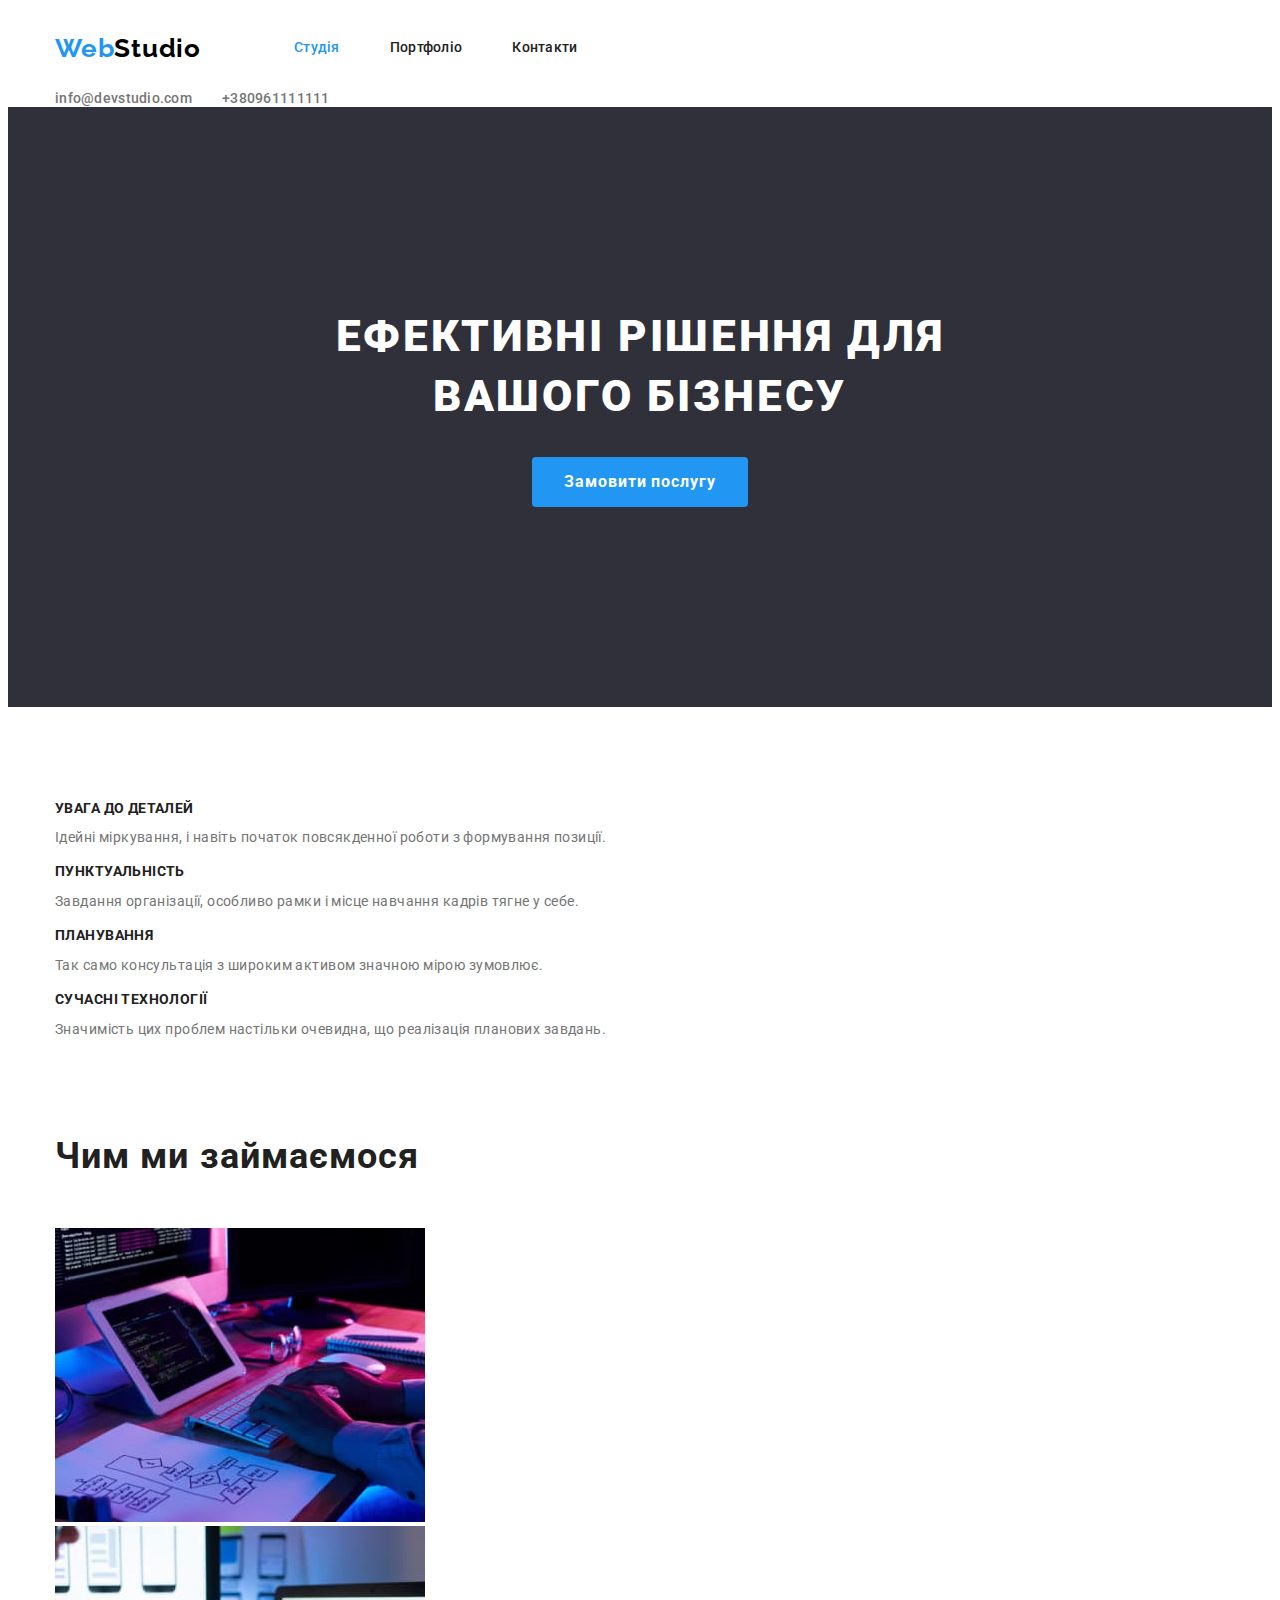
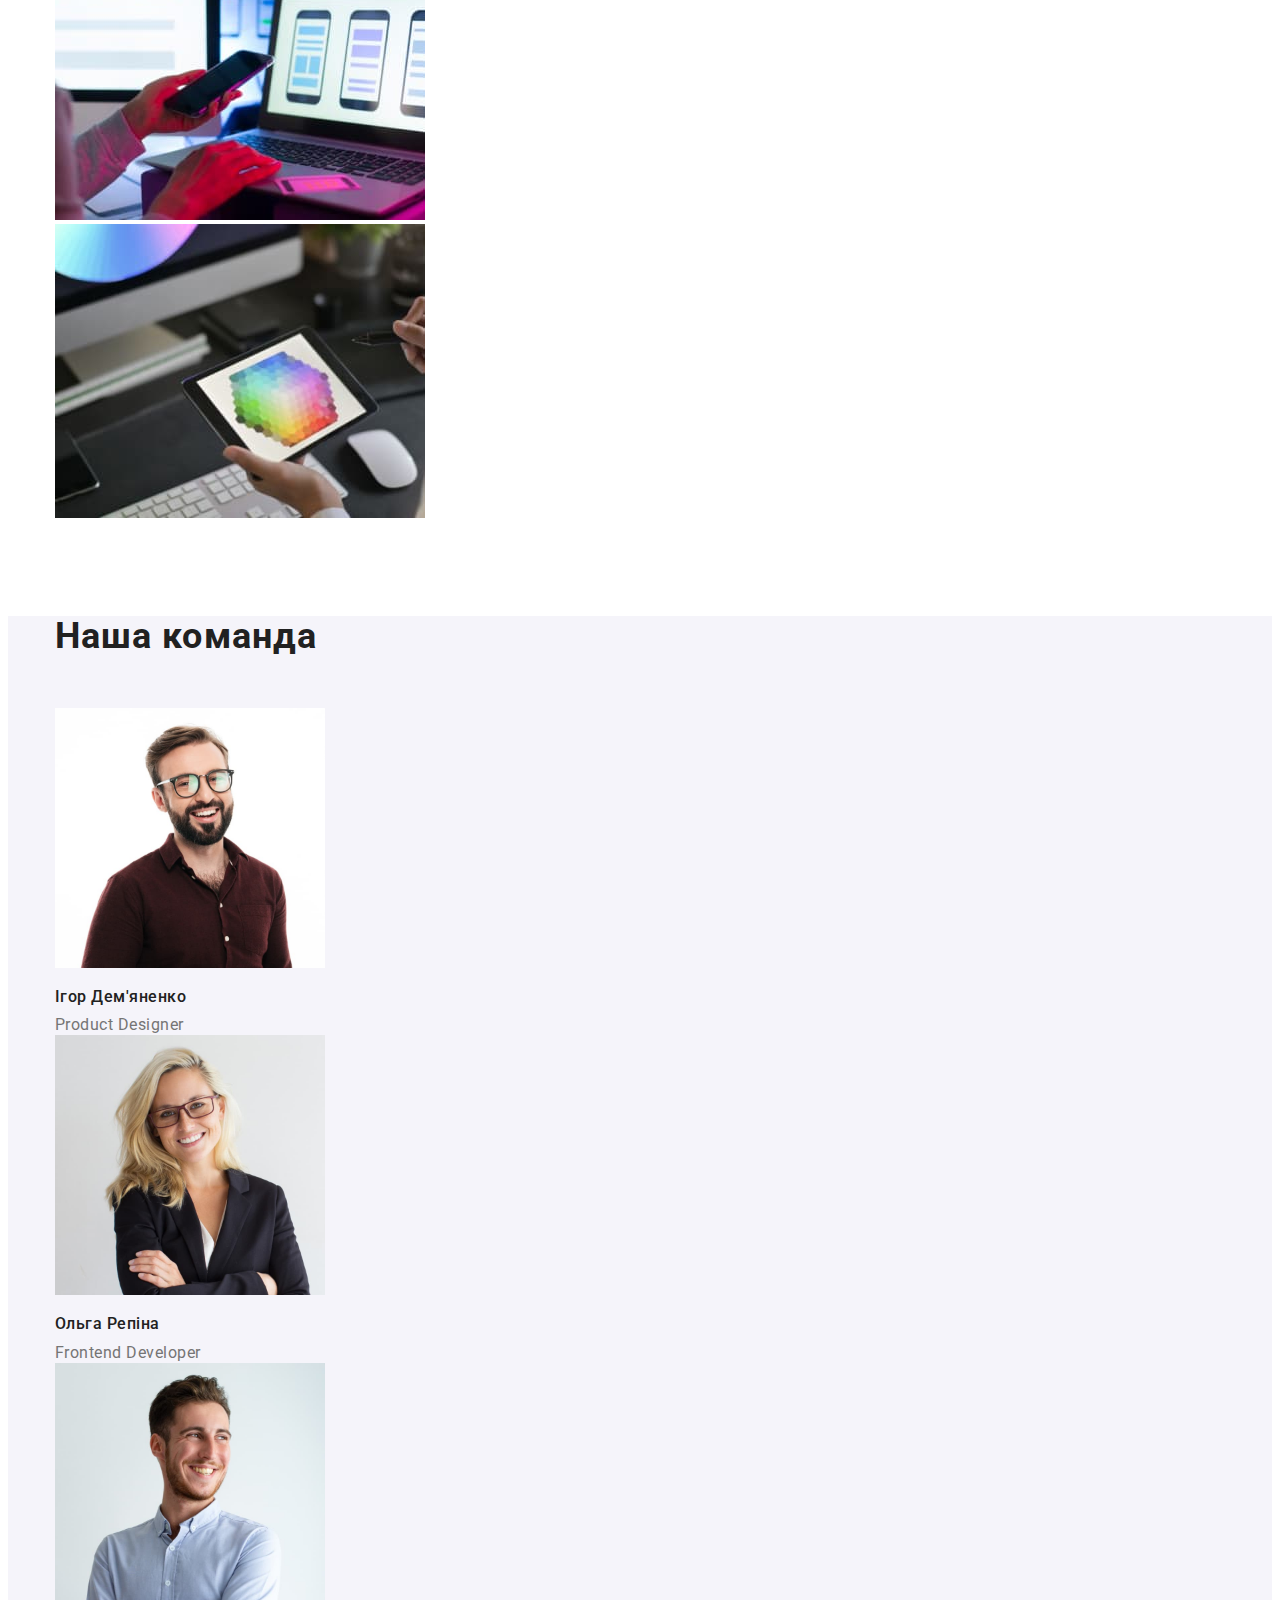
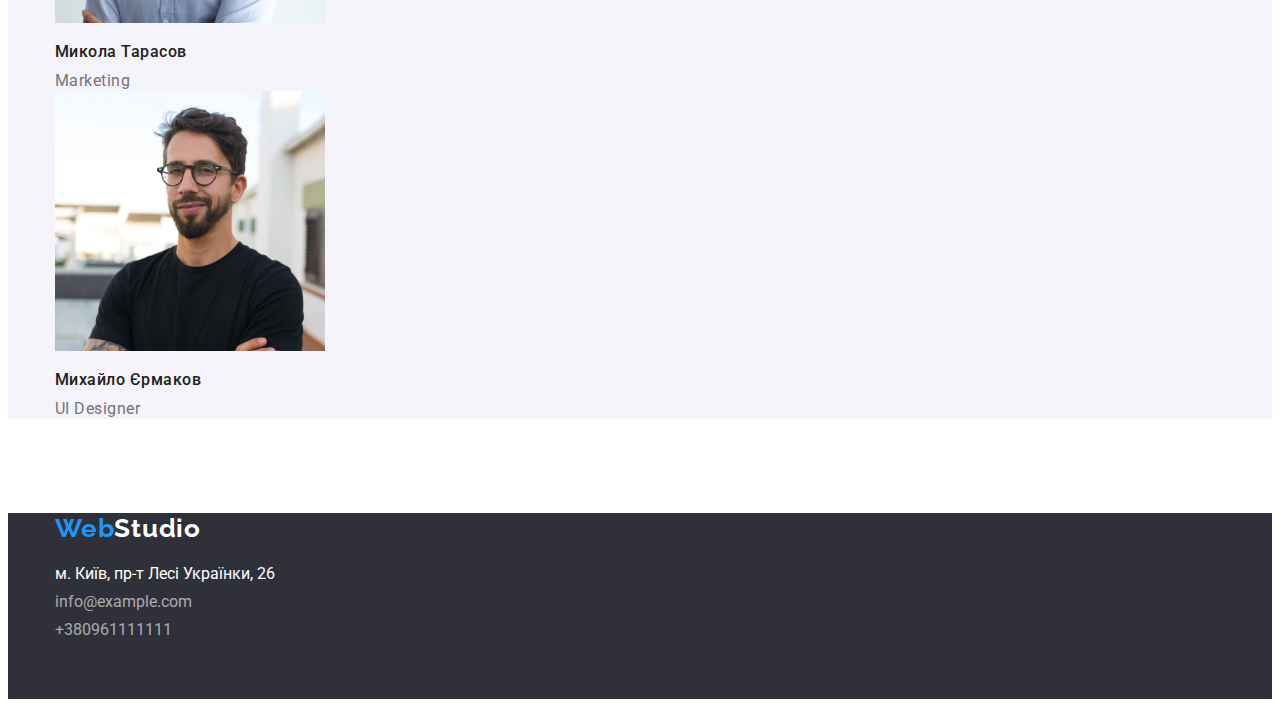
==== index.html @ 3cd0b3d3 "Начал оформление хедера используя Flexbox" ====
<!DOCTYPE html>
<html lang="en">
<head>
    <meta charset="UTF-8">
    <meta http-equiv="X-UA-Compatible" content="IE=edge">
    <meta name="viewport" content="width=device-width, initial-scale=1.0">
    <title>Studio</title>
    <link href="https://fonts.googleapis.com/css2?family=Raleway:wght@700&family=Roboto:wght@400;500;700;900&display=swap"
        rel="stylesheet">
    <link rel="stylesheet" href="https://cdnjs.cloudflare.com/ajax/libs/modern-normalize/1.1.0/modern-normalize.min.css"
            integrity="sha512-wpPYUAdjBVSE4KJnH1VR1HeZfpl1ub8YT/NKx4PuQ5NmX2tKuGu6U/JRp5y+Y8XG2tV+wKQpNHVUX03MfMFn9Q=="
            crossorigin="anonymous" referrerpolicy="no-referrer" />
    <link rel="stylesheet" href="./css/styles.css">
</head>


<body>
    <!-- Шапка сайта -->
    <header class="page-header">
        
        <div class="container">
            <nav class="main-nav">
                <a href="./index.html" class="header-logo">
                    <span class="accent-logo">Web</span>Studio
                </a>
                <ul class="site-nav list">
                    <li class="item"><a href="index.html" class="link current">Студія</a></li>
                    <li class="item"><a href="portfolio.html" class="link">Портфоліо</a></li>
                    <li class="item"><a href="" class="link">Контакти</a></li>
            
                </ul>
            </nav>
        </div>

        <div class="container">
            
            <ul class="contacts-nav list">
                <li class="item"><a href="mailto:info@devstudio.com" class="link">info@devstudio.com</a></li>
                <li class="item"><a href="tel:+380961111111" class="link">+380961111111</a></li>
            </ul>

            
           
        </div>
        
    </header>

    <main>
        <!-- Герой -->
        <section class="hero">
            <div class="container">
                <h1 class="hero-title">
                    Ефективні рішення для <br> вашого бізнесу
                </h1>
                
                <button type="button" class="button">Замовити послугу</button>

            </div>
    
        </section>
    
        <section class="section">
            <!--<h2 class="section-title">Наші переваги</h2>-->

            <div class="container">
                <ul class="feature-list list">
                    <li>
                        <h3 class="title">Увага до деталей</h3>
                        <p class="text">Ідейні міркування, і навіть початок повсякденної роботи з формування позиції.</p>
                    </li>
                    <li>
                        <h3 class="title">Пунктуальність</h3>
                        <p class="text">Завдання організації, особливо рамки і місце навчання кадрів тягне у себе.</p>
                    </li>
                    <li>
                        <h3 class="title">Планування</h3>
                        <p class="text">Так само консультація з широким активом значною мірою зумовлює.</p>
                    </li>
                    <li>
                        <h3 class="title">Сучасні технології</h3>
                        <p class="text">Значимість цих проблем настільки очевидна, що реалізація планових завдань.</p>
                    </li>
                </ul>


            </div>

            
        </section>

        <div class="container">

            <section class="section">
                <h2 class="section-title">Чим ми займаємося</h2>
                <ul class="work-list list">
                    <li>
                        <img src="./images/computer.jpg" alt="Человек работает за стационарным компьютером"
                            class="work-list-computer" width="370">
                    </li>
                    <li>
                        <img src="./images/laptop.jpg" alt="Человек работает за ноутбуком" class="work-list-notebook" width="370">
                    </li>
                    <li>
                        <img src="./images/tablet.jpg" alt="Человек работает за планшетом" class="work-list-tablet" width="370">
                    </li>
                </ul>
            
            </section>


        </div>
    
      
    
        <section class="section team">
            <div class="container">

                <h2 class="section-title">Наша команда</h2>
                <ul class="staff-list list">
                    <li>
                        <img src="./images/product-designer.jpg" alt="Сотрудник Игорь Демьяненко" width="270">
                        <h3 class="staff-name">Ігор Дем'яненко</h3>
                        <p class="text">Product Designer</p>
                    </li>
                    <li>
                        <img src="./images/frontend-developer.jpg" alt="Сотрудник Ольга Репина" width="270">
                        <h3 class="staff-name">Ольга Репіна</h3>
                        <p class="text">Frontend Developer</p>
                    </li>
                    <li>
                        <img src="./images/marketing-specialist.jpg" alt="Сотрудник Николай Тарасов" width="270">
                        <h3 class="staff-name">Микола Тарасов</h3>
                        <p class="text">Marketing</p>
                    </li>
                    <li>
                        <img src="./images/ui-designer.jpg" alt="Сотрудник Михаил Ермаков" width="270">
                        <h3 class="staff-name">Михайло Єрмаков</h3>
                        <p class="text">UI Designer</p>
                    </li>
                </ul>
            </div>
        </section>
    </main>

   
    <footer class="page-footer">

        <div class="container">

            <a href="/" class="footer-logo">
                <span class="accent-logo">Web</span>Studio
            </a>
            <address class="address">
                <ul class="footer-nav list">
                    <li>
                        <a href="https://www.google.com/maps/place/%D0%B1%D1%83%D0%BB.+%D0%9B%D0%B5%D1%81%D0%B8+%D0%A3%D0%BA%D1%80%D0%B0%D0%B8%D0%BD%D0%BA%D0%B8,+26,+%D0%9A%D0%B8%D0%B5%D0%B2,+02000/@50.4265807,30.5383858,17z/data=!3m1!4b1!4m5!3m4!1s0x40d4cf0e033ecbe9:0x57a4dffefec77da0!8m2!3d50.4265807!4d30.5383858"
                            target="_blank" rel="noopener noreferrer" class="map">м. Київ, пр-т Лесі Українки, 26</a>
                    </li>
                    <li>
                        <a href="mailto:info@example.com" class="email">info@example.com</a>
                    </li>
                    <li>
                        <a href="tel:+380961111111" class="phone">+380961111111</a>
                    </li>
                </ul>
            
            </address>


        </div>
        

    </footer>



</body>
</html>
---- css/styles.css ----
/* Цвет основного текста #212121 */

/* Цвет второстепенного текста  #757575; */

/* шрифт лого Raleway. цвета лого #2196F3 и #000000 */

/* акцент #2196F3 */


:root {
    --primary-text-color: #757575;
    --title-text-color: #212121;
    --accent-color: #2196F3;
    --primary-bg-color: #ffffff;
    --secondary-bg-color: #2F303A;
    --white-text: #ffffff;
    --button-filters-bg: #F5F4FA;
    --footer-contacts-color: rgba(255, 255, 255, 0.6);
}

body {
    font-family: Roboto, sans-serif;
    background-color: var(--primary-bg-color);
    color: var(--primary-text-color);
}

body p {
    color: var(--primary-text-color);
}


.header {
    background-color: var(--primary-bg-color);
    
    
}


.container {
    width: 1170px;
    margin-left: auto;
    margin-right: auto;
    padding-left: 15px;
    padding-right: 15px;
   
    /* outline: 3px solid tomato; */
}



/* Logo */

.header-logo {
    display: block;
    color: #000;
    font-family: 'Raleway';
    font-weight: 700;
    font-size: 26px;
    line-height: 1.19;
        
    letter-spacing: 0.03em;
    /* margin-top: 24px; */
    margin-right: 93px;
    /* margin-left: 215px; */
  
}
.accent-logo {
    color: var(--accent-color);
}

.page-header a {
    text-decoration: none;
    background-color: var(--primary-bg-color);
}




/* Site nav */

.main-nav {
    display: flex;
    align-items: center;
}

. {
    display: flex;
}

.site-nav {
    display: flex;
    
}

/* .site-nav .item {
    background-color: tomato;
    
} */

.site-nav .item + .item {
    margin-left: 50px;
}

.site-nav .link {
    display: block;
    padding-top: 32px;
    padding-bottom: 32px;
    color: var(--title-text-color);
    font-weight: 500;
    font-size: 14px;
    line-height: 1.14;
    letter-spacing: 0.02em;

}
.site-nav .link:hover,
.site-nav .link:focus {
    color: var(--accent-color);
}

.site-nav .link.current {
    color: var(--accent-color);

}

.page-header .link.current {
    color: var(--accent-color);
}

.site-nav li,
.contacts-nav li {
    list-style: none;


}

.list {
    padding: 0;
    margin: 0;
    list-style: none;
}


/* Contacts nav */

.contacts-nav {
    display: flex;
    
}

/* .contacts-nav .item {
    margin-right: 30px;
} */

.contacts-nav .item + .item {
    margin-left: 30px;
}


.contacts-nav a {
    font-weight: 500;
    font-size: 14px;
    line-height: 1.14;
    letter-spacing: 0.02em;

}



.contacts-nav .link {
    color: var(--primary-text-color);
    
}

.contacts-nav .link:hover,
.contacts-nav .link:focus {
    color: var(--accent-color);
}

/* Hero */

.hero {
    background-color: var(--secondary-bg-color);
    text-align: center;
    margin-bottom: 94px;
    
}

.hero-title {
    margin-top: 0;
    margin-bottom: 30px;
    color: var(--white-text);
    font-weight: 900;
    font-size: 44px;
    line-height: 1.36;
        
    letter-spacing: 0.06em;
    text-transform: uppercase;
    padding-top: 200px;
    
    
    
    


   
}

.title {
    margin-bottom: 10px;
}

.text {
    margin: 0;
}



/* Button */

.button {
    
    border: none;
    display: inline-block;
    border-radius: 4px;
    padding: 10px 32px;
    cursor: pointer;
    color: var(--white-text);
    background-color: var(--accent-color);
    font-family: inherit;
    font-weight: 700;
    font-size: 16px;
    line-height: 1.87;
    
    letter-spacing: 0.06em;
    min-width: 216px;
    text-align: center;
    margin-bottom: 200px;
    
    
   
}


.button-filter {
    cursor: pointer;
    background-color: var(--button-filters-bg);
    font-family: inherit;
    font-weight: 500;
    font-size: 16px;
    line-height: 1.62;
        
    text-align: center;
    letter-spacing: 0.03em;
    border: 0;
}

.button-filter:hover,
.button-filter:focus {
    background-color: var(--accent-color);
    color: var(--white-text);
    
}

.portfolio {
    color: var(--title-text-color);
}

/* Section */

.section-title {
    color: var(--title-text-color);
    font-weight: 700;
    font-size: 36px;
    line-height: 1.16;
   
    letter-spacing: 0.03em;
    margin-bottom: 50px;
}

.section {
    margin-bottom: 94px;
}

 

/* Features */

.feature-list .title {
    color: var(--title-text-color);
    font-weight: 700;
    font-size: 14px;
    line-height: 1.14;
    letter-spacing: 0.03em;
    text-transform: uppercase;
}

.feature-list .text {
    
    font-size: 14px;
    line-height: 1.71;
       
    letter-spacing: 0.03em;
}

.feature-list li {
    list-style: none;
}

/* Work List */

.work-list li {
    list-style: none;
}

/* Staff List */

.team {
    background-color: var(--button-filters-bg);
}

.staff-list li {
    list-style: none;
}

.staff-name {
    color: var(--title-text-color);
    font-weight: 500;
    font-size: 16px;
    line-height: 1.18;
        
    letter-spacing: 0.03em;
    margin-bottom: 10px;
}

.staff-list .text {
    font-size: 16px;
    line-height: 1.18;
        
    letter-spacing: 0.03em;
}





/* Footer */

.footer-logo {
    display: inline-block;
    color: var(--white-text);
    font-family: 'Raleway';
    font-weight: 700;
    font-size: 26px;
    line-height: 1.19;
       
    letter-spacing: 0.03em;
    margin-bottom: 20px;
    
}

.page-footer {
    background-color: var(--secondary-bg-color);
    
}

.footer-nav .email
.footer-nav .phone {
    color: var(--footer-contacts-color);
    font-weight: 400;
    font-size: 14px;
    line-height: 1.71;
       
    letter-spacing: 0.03em;
    
   
    

}

.footer-nav a {
    text-decoration: none;
    
}

.footer-nav li {
    list-style: none;
    text-decoration: none;

}

.footer-nav .map {
    display: inline-block;
    color: var(--white-text);
    margin-bottom: 9px;
}

.footer-nav .phone,
.footer-nav .email {
    display: inline-block;
    color: var(--footer-contacts-color);
}

.footer-nav .email {
    margin-bottom: 9px;
}

.footer-nav .phone {
    margin-bottom: 60px;
}

.filter-list li {
    list-style: none;

}

.filter-list {
    margin-top: 94px;
    margin-bottom: 34px;
}

.project-list li {
    list-style: none;
}

.project-list a {
    text-decoration: none;
    
}

/* .project-item {
    display: inline-block;
    margin: 0;
} */

.project-title {
    color: var(--title-text-color);
    font-weight: 700;
    font-size: 18px;
    line-height: 2;
        
    letter-spacing: 0.06em;
    margin-top: 20px;
    margin-bottom: 0;
}

.project-text {
    color: var(--primary-text-color);
    font-size: 16px;
    line-height: 1.87;
        
    letter-spacing: 0.03em;
    margin-top: 4px;
    margin-bottom: 50px;
}

.page-footer a {
    text-decoration: none;
}

.page-footer {
    /* height: 252px; */
}

.address {
    font-style: normal;
}

.footer-nav .map:hover,
.footer-nav .map:focus {
    color: var(--accent-color);
}

.footer-nav .email:hover,
.footer-nav .email:focus {
    color: var(--accent-color);
}

.footer-nav .phone:hover,
.footer-nav .phone:focus {
    color: var(--accent-color);
}
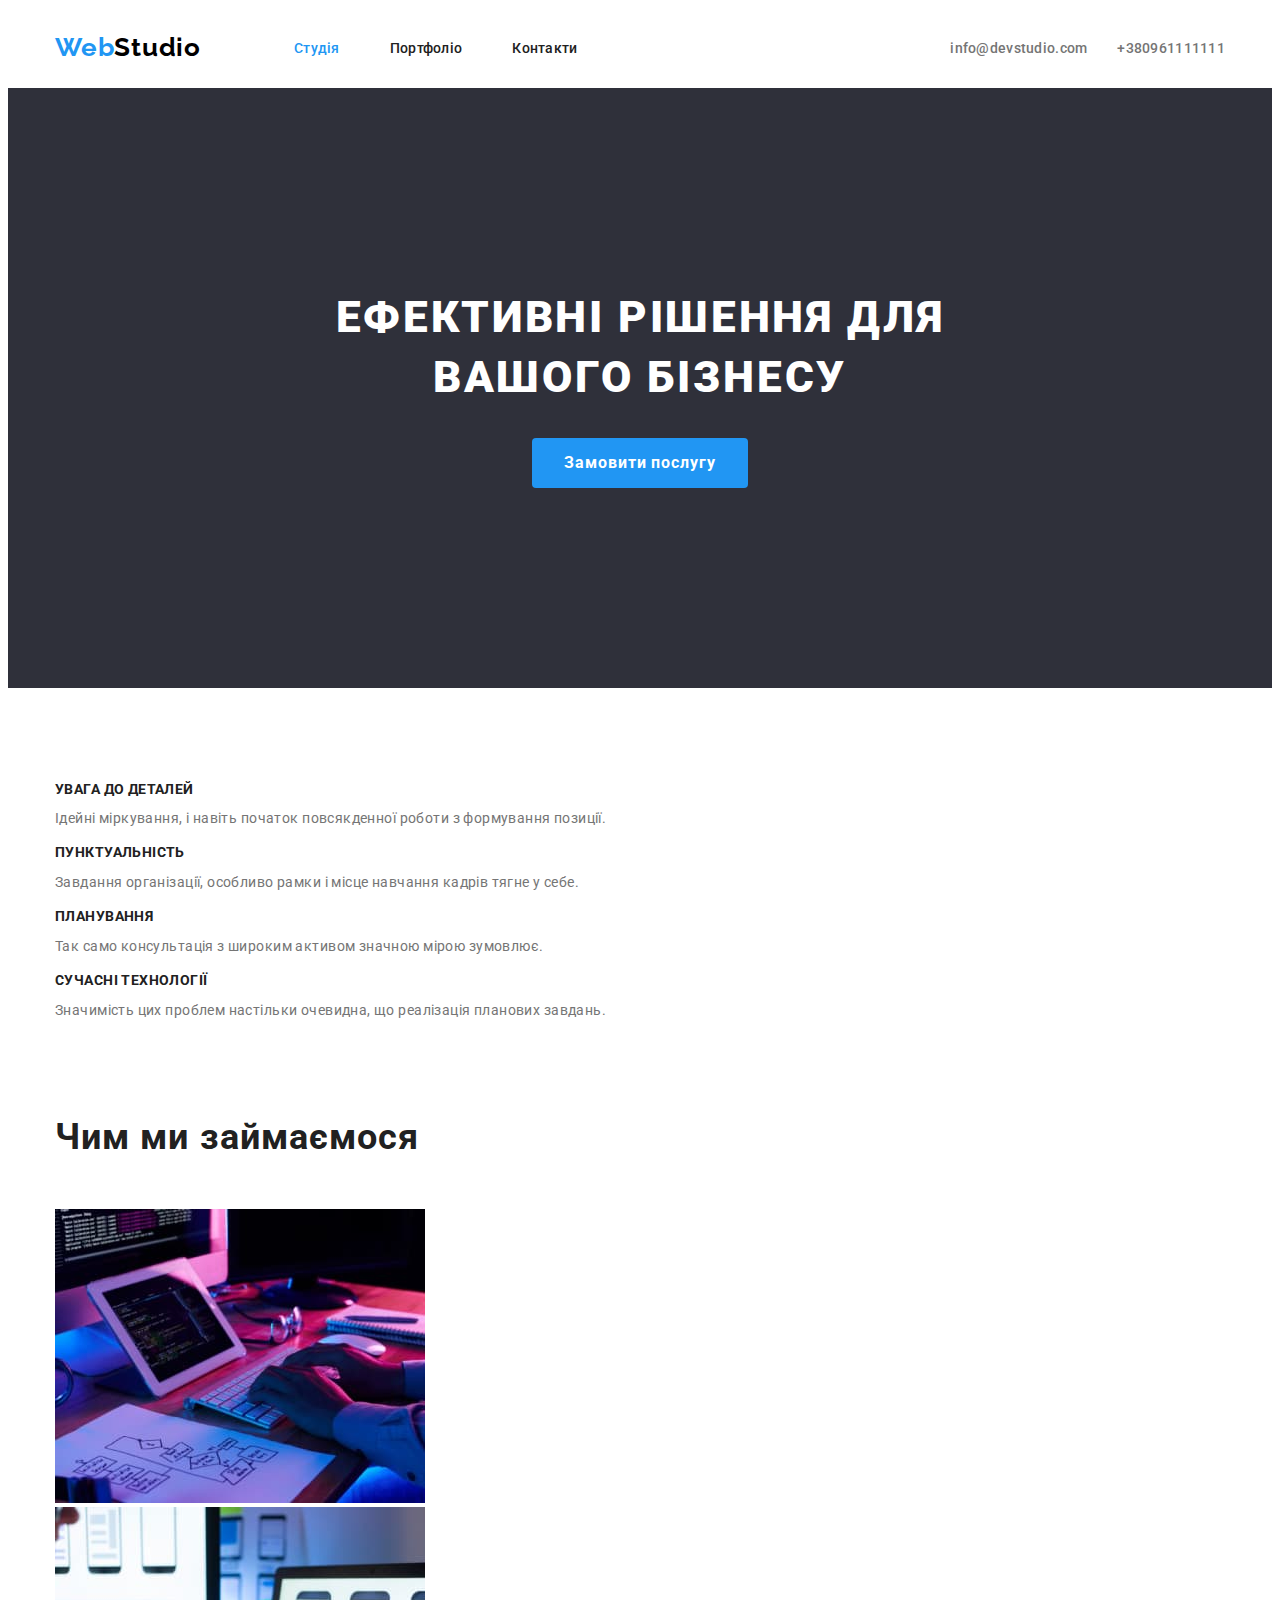
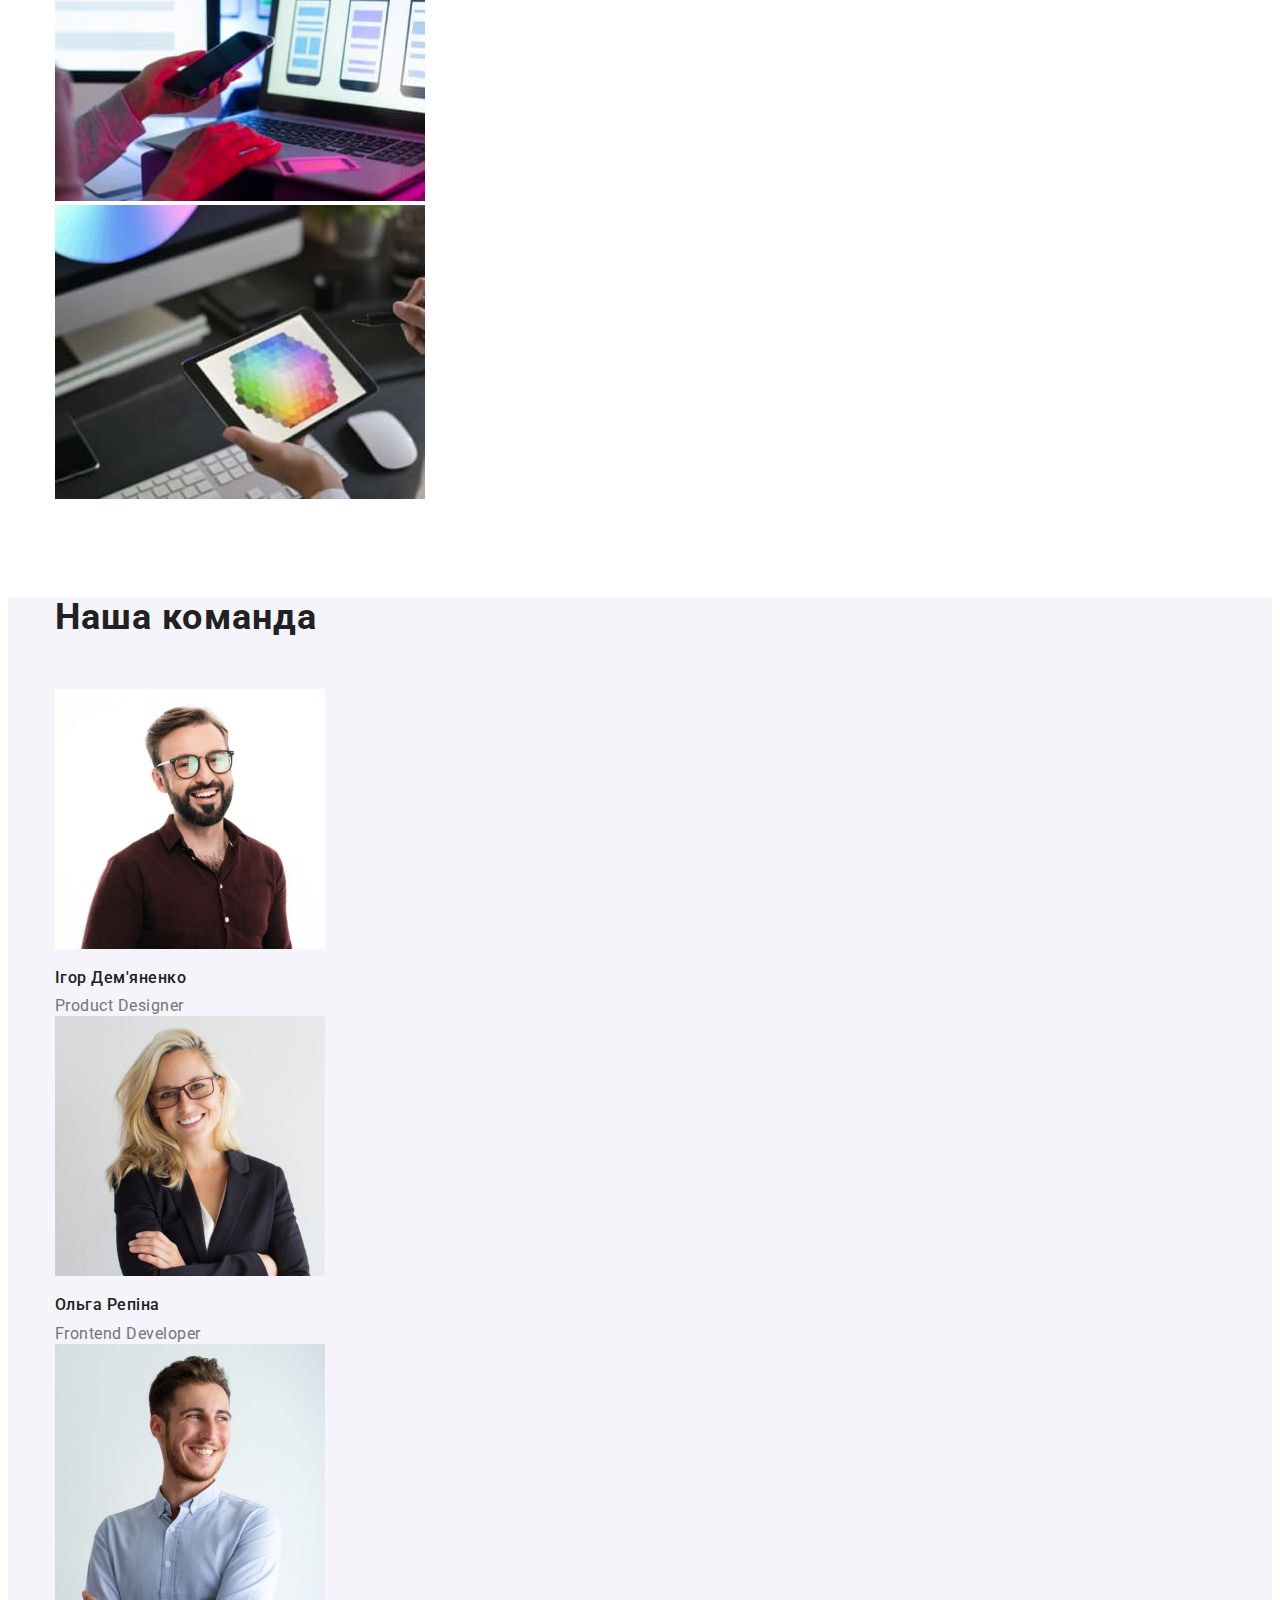
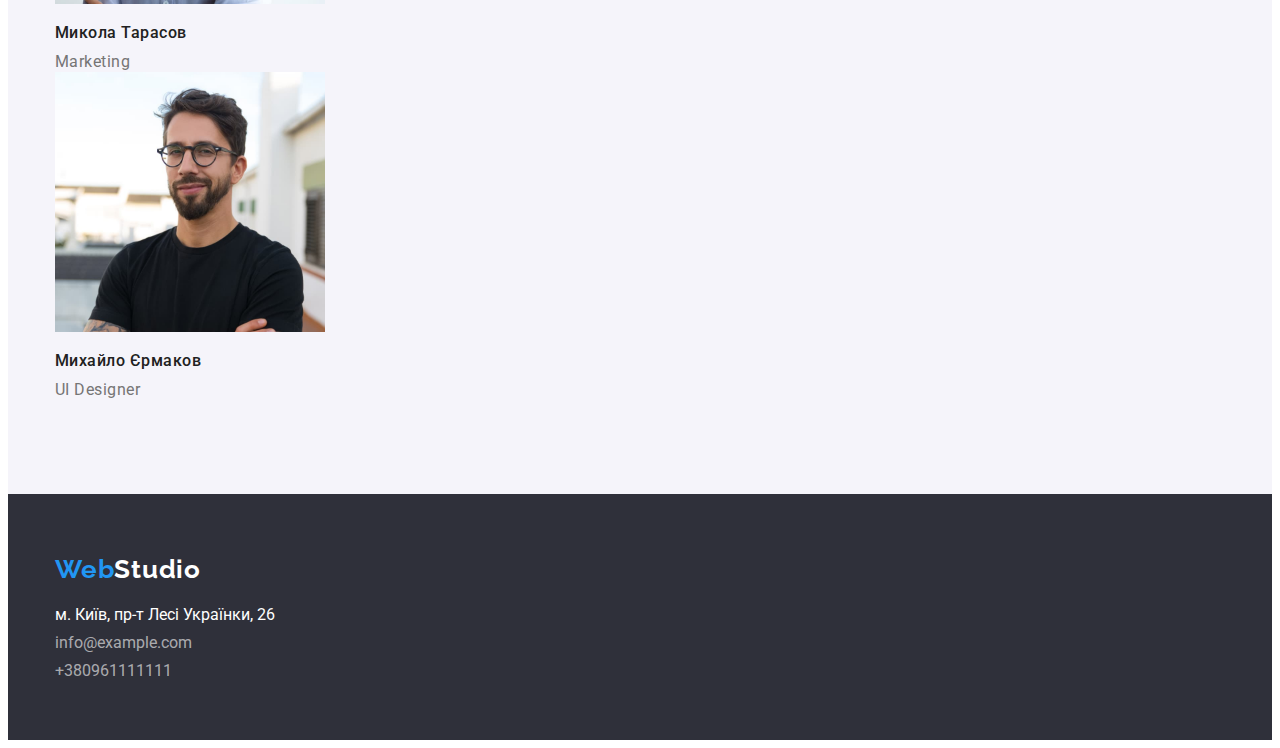
==== commit c57364c5: "сделал хедер с Flexbox" ====
--- a/index.html
+++ b/index.html
@@ -18,7 +18,7 @@
     <!-- Шапка сайта -->
     <header class="page-header">
         
-        <div class="container">
+        <div class="container header-nav">
             <nav class="main-nav">
                 <a href="./index.html" class="header-logo">
                     <span class="accent-logo">Web</span>Studio
@@ -30,9 +30,7 @@
             
                 </ul>
             </nav>
-        </div>
-
-        <div class="container">
+        
             
             <ul class="contacts-nav list">
                 <li class="item"><a href="mailto:info@devstudio.com" class="link">info@devstudio.com</a></li>
--- a/css/styles.css
+++ b/css/styles.css
@@ -29,6 +29,13 @@
 }
 
 
+.list {
+    padding: 0;
+    margin: 0;
+    list-style: none;
+}
+
+
 .header {
     background-color: var(--primary-bg-color);
     
@@ -46,12 +53,18 @@
     /* outline: 3px solid tomato; */
 }
 
-
+.header-nav {
+    display: flex;
+    align-items: center;
+}
 
 /* Logo */
 
 .header-logo {
-    display: block;
+    padding-top: 24px;
+    padding-bottom: 25px;
+
+    
     color: #000;
     font-family: 'Raleway';
     font-weight: 700;
@@ -83,28 +96,26 @@
     align-items: center;
 }
 
-. {
+.contacts-nav {
     display: flex;
-}
+    margin-left: auto;
+}
+
 
 .site-nav {
     display: flex;
     
 }
 
-/* .site-nav .item {
-    background-color: tomato;
-    
-} */
+
 
 .site-nav .item + .item {
     margin-left: 50px;
 }
 
 .site-nav .link {
-    display: block;
-    padding-top: 32px;
-    padding-bottom: 32px;
+    padding-top: 31px;
+    padding-bottom: 31px;
     color: var(--title-text-color);
     font-weight: 500;
     font-size: 14px;
@@ -133,17 +144,13 @@
 
 }
 
-.list {
-    padding: 0;
-    margin: 0;
-    list-style: none;
-}
+
 
 
 /* Contacts nav */
 
 .contacts-nav {
-    display: flex;
+    
     
 }
 
@@ -281,6 +288,11 @@
     margin-bottom: 94px;
 }
 
+.section.team {
+    margin-bottom: 0;
+}
+
+
  
 
 /* Features */
@@ -316,6 +328,7 @@
 
 .team {
     background-color: var(--button-filters-bg);
+    padding-bottom: 94px;
 }
 
 .staff-list li {
@@ -360,6 +373,8 @@
 
 .page-footer {
     background-color: var(--secondary-bg-color);
+    padding-top: 60px;
+    padding-bottom: 60px;
     
 }
 
@@ -404,9 +419,9 @@
     margin-bottom: 9px;
 }
 
-.footer-nav .phone {
+/* .footer-nav .phone {
     margin-bottom: 60px;
-}
+} */
 
 .filter-list li {
     list-style: none;
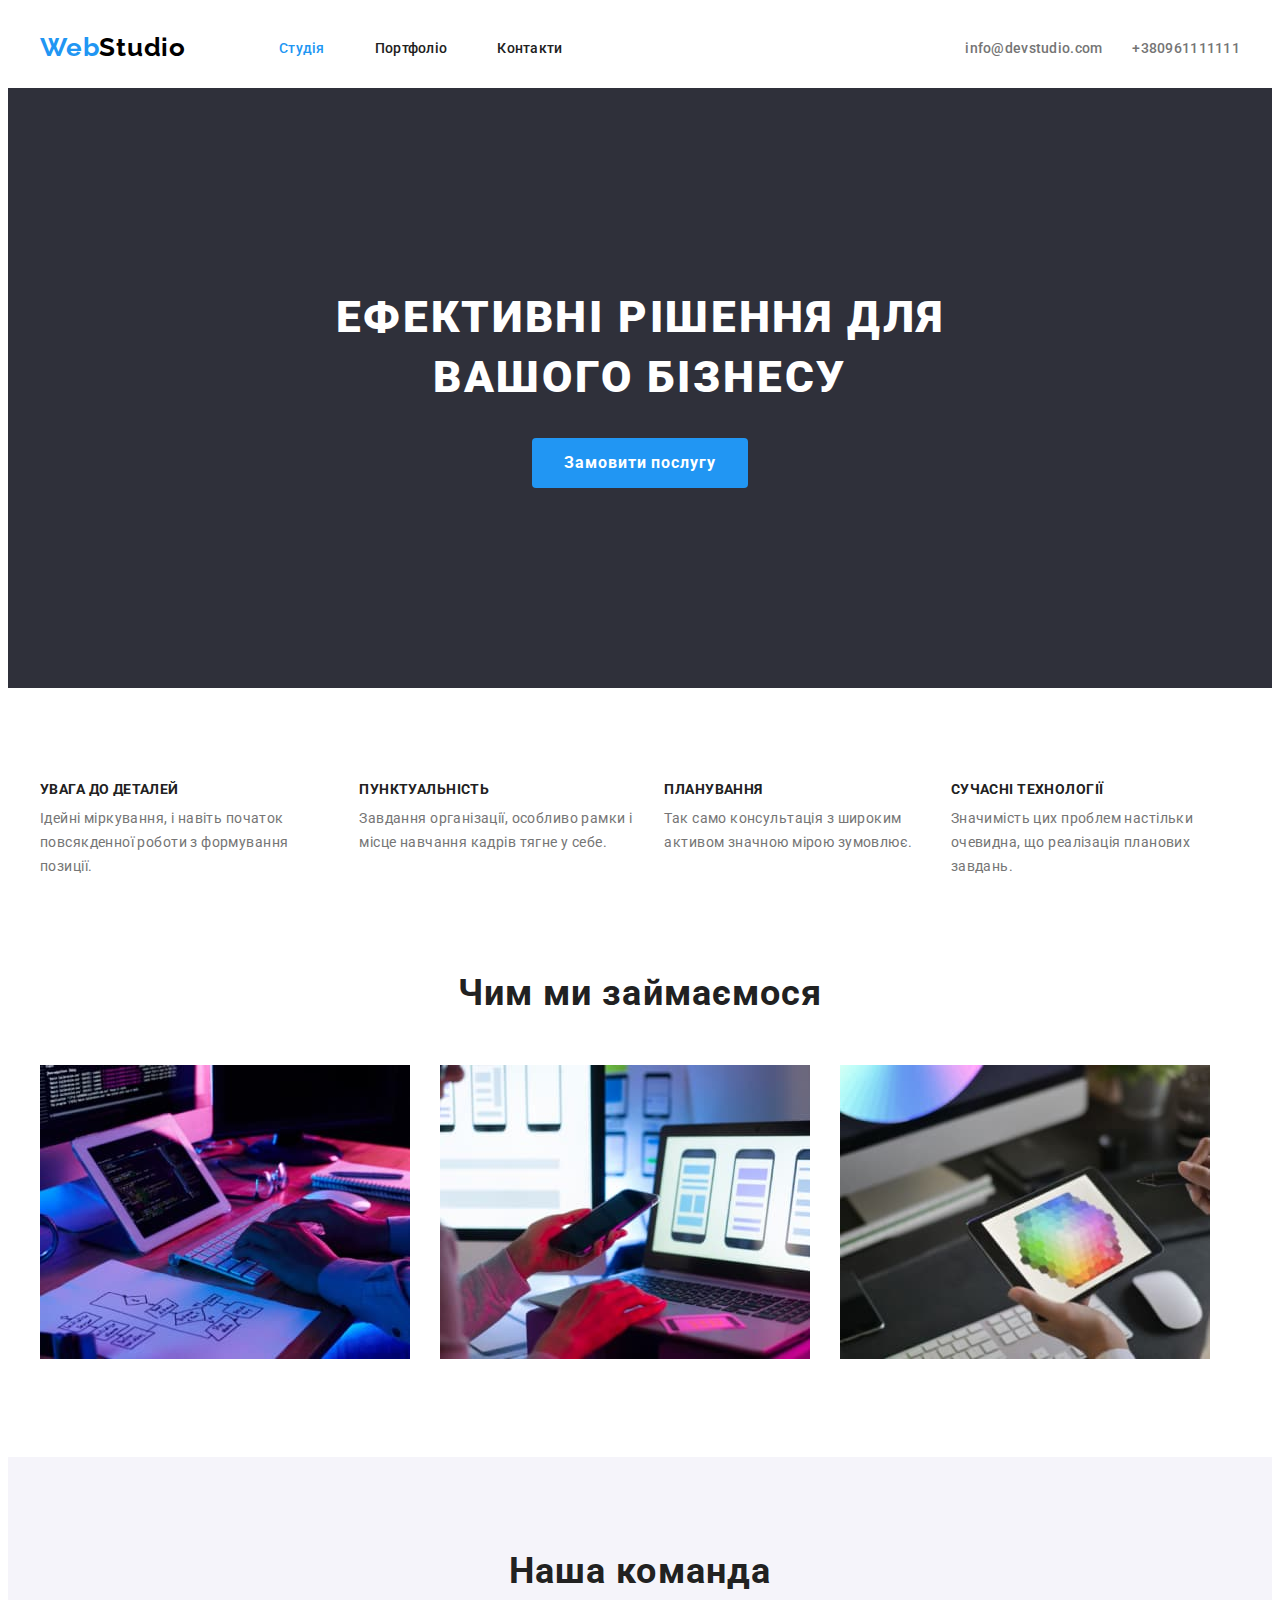
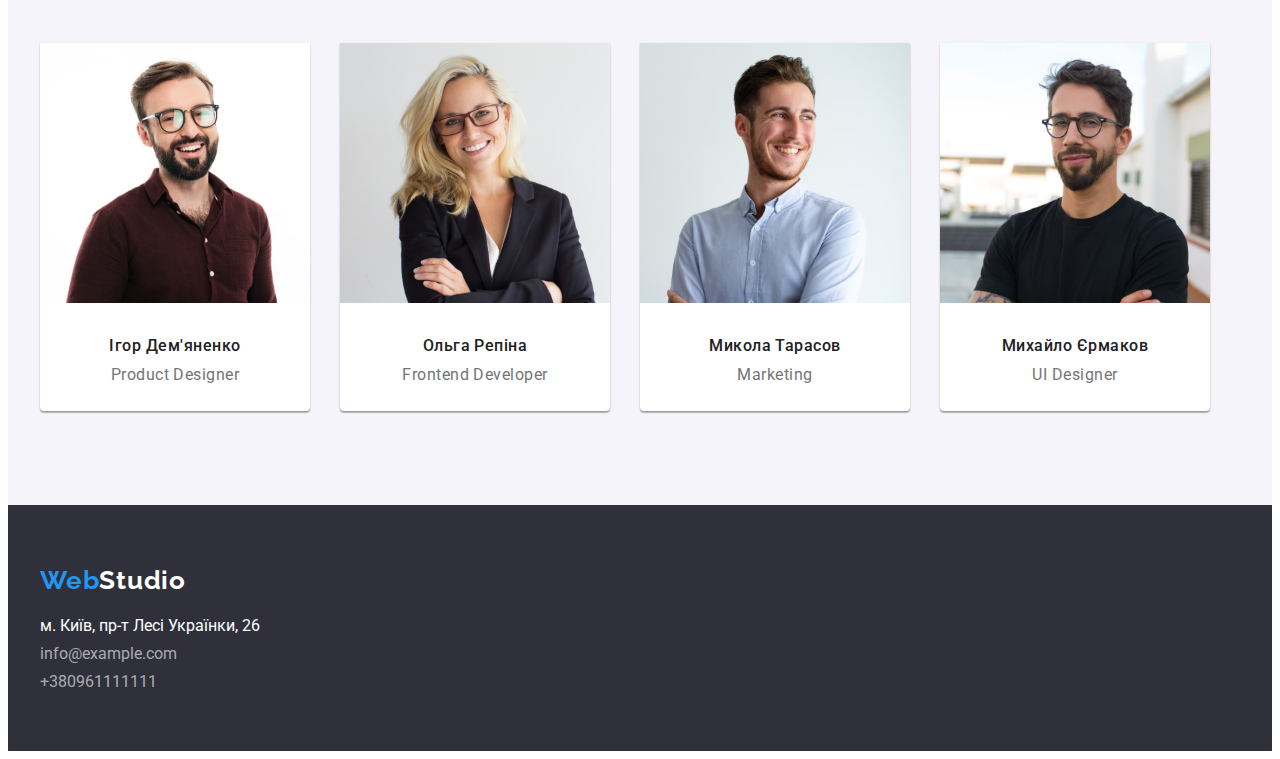
==== commit c15bad8b: "Завершил позиционирование в index.html" ====
--- a/index.html
+++ b/index.html
@@ -1,176 +1,192 @@
 <!DOCTYPE html>
 <html lang="en">
-<head>
-    <meta charset="UTF-8">
-    <meta http-equiv="X-UA-Compatible" content="IE=edge">
-    <meta name="viewport" content="width=device-width, initial-scale=1.0">
+  <head>
+    <meta charset="UTF-8" />
+    <meta http-equiv="X-UA-Compatible" content="IE=edge" />
+    <meta name="viewport" content="width=device-width, initial-scale=1.0" />
     <title>Studio</title>
-    <link href="https://fonts.googleapis.com/css2?family=Raleway:wght@700&family=Roboto:wght@400;500;700;900&display=swap"
-        rel="stylesheet">
-    <link rel="stylesheet" href="https://cdnjs.cloudflare.com/ajax/libs/modern-normalize/1.1.0/modern-normalize.min.css"
-            integrity="sha512-wpPYUAdjBVSE4KJnH1VR1HeZfpl1ub8YT/NKx4PuQ5NmX2tKuGu6U/JRp5y+Y8XG2tV+wKQpNHVUX03MfMFn9Q=="
-            crossorigin="anonymous" referrerpolicy="no-referrer" />
-    <link rel="stylesheet" href="./css/styles.css">
-</head>
+    <link
+      href="https://fonts.googleapis.com/css2?family=Raleway:wght@700&family=Roboto:wght@400;500;700;900&display=swap"
+      rel="stylesheet"
+    />
+    <link
+      rel="stylesheet"
+      href="https://cdnjs.cloudflare.com/ajax/libs/modern-normalize/1.1.0/modern-normalize.min.css"
+      integrity="sha512-wpPYUAdjBVSE4KJnH1VR1HeZfpl1ub8YT/NKx4PuQ5NmX2tKuGu6U/JRp5y+Y8XG2tV+wKQpNHVUX03MfMFn9Q=="
+      crossorigin="anonymous"
+      referrerpolicy="no-referrer"
+    />
+    <link rel="stylesheet" href="./css/styles.css" />
+  </head>
 
-
-<body>
+  <body>
     <!-- Шапка сайта -->
     <header class="page-header">
-        
-        <div class="container header-nav">
-            <nav class="main-nav">
-                <a href="./index.html" class="header-logo">
-                    <span class="accent-logo">Web</span>Studio
-                </a>
-                <ul class="site-nav list">
-                    <li class="item"><a href="index.html" class="link current">Студія</a></li>
-                    <li class="item"><a href="portfolio.html" class="link">Портфоліо</a></li>
-                    <li class="item"><a href="" class="link">Контакти</a></li>
-            
-                </ul>
-            </nav>
-        
-            
-            <ul class="contacts-nav list">
-                <li class="item"><a href="mailto:info@devstudio.com" class="link">info@devstudio.com</a></li>
-                <li class="item"><a href="tel:+380961111111" class="link">+380961111111</a></li>
-            </ul>
+      <div class="container header-nav">
+        <nav class="main-nav">
+          <a href="./index.html" class="header-logo">
+            <span class="accent-logo">Web</span>Studio
+          </a>
+          <ul class="site-nav list">
+            <li class="item"><a href="index.html" class="link current">Студія</a></li>
+            <li class="item"><a href="portfolio.html" class="link">Портфоліо</a></li>
+            <li class="item"><a href="" class="link">Контакти</a></li>
+          </ul>
+        </nav>
 
-            
-           
-        </div>
-        
+        <ul class="contacts-nav list">
+          <li class="item">
+            <a href="mailto:info@devstudio.com" class="link">info@devstudio.com</a>
+          </li>
+          <li class="item"><a href="tel:+380961111111" class="link">+380961111111</a></li>
+        </ul>
+      </div>
     </header>
 
     <main>
-        <!-- Герой -->
-        <section class="hero">
-            <div class="container">
-                <h1 class="hero-title">
-                    Ефективні рішення для <br> вашого бізнесу
-                </h1>
-                
-                <button type="button" class="button">Замовити послугу</button>
+      <!-- Герой -->
+      <section class="hero">
+        <div class="container">
+          <h1 class="hero-title">Ефективні рішення для вашого бізнесу</h1>
 
-            </div>
-    
-        </section>
-    
-        <section class="section">
-            <!--<h2 class="section-title">Наші переваги</h2>-->
+          <button type="button" class="button">Замовити послугу</button>
+        </div>
+      </section>
 
-            <div class="container">
-                <ul class="feature-list list">
-                    <li>
-                        <h3 class="title">Увага до деталей</h3>
-                        <p class="text">Ідейні міркування, і навіть початок повсякденної роботи з формування позиції.</p>
-                    </li>
-                    <li>
-                        <h3 class="title">Пунктуальність</h3>
-                        <p class="text">Завдання організації, особливо рамки і місце навчання кадрів тягне у себе.</p>
-                    </li>
-                    <li>
-                        <h3 class="title">Планування</h3>
-                        <p class="text">Так само консультація з широким активом значною мірою зумовлює.</p>
-                    </li>
-                    <li>
-                        <h3 class="title">Сучасні технології</h3>
-                        <p class="text">Значимість цих проблем настільки очевидна, що реалізація планових завдань.</p>
-                    </li>
-                </ul>
-
-
-            </div>
-
-            
-        </section>
+      <section class="section">
+        <!--<h2 class="section-title">Наші переваги</h2>-->
 
         <div class="container">
+          <ul class="feature-list list">
+            <li class="item">
+              <h3 class="title">Увага до деталей</h3>
+              <p class="text">
+                Ідейні міркування, і навіть початок повсякденної роботи з формування позиції.
+              </p>
+            </li>
+            <li class="item">
+              <h3 class="title">Пунктуальність</h3>
+              <p class="text">
+                Завдання організації, особливо рамки і місце навчання кадрів тягне у себе.
+              </p>
+            </li>
+            <li class="item">
+              <h3 class="title">Планування</h3>
+              <p class="text">Так само консультація з широким активом значною мірою зумовлює.</p>
+            </li>
+            <li class="item">
+              <h3 class="title">Сучасні технології</h3>
+              <p class="text">
+                Значимість цих проблем настільки очевидна, що реалізація планових завдань.
+              </p>
+            </li>
+          </ul>
+        </div>
+      </section>
 
-            <section class="section">
-                <h2 class="section-title">Чим ми займаємося</h2>
-                <ul class="work-list list">
-                    <li>
-                        <img src="./images/computer.jpg" alt="Человек работает за стационарным компьютером"
-                            class="work-list-computer" width="370">
-                    </li>
-                    <li>
-                        <img src="./images/laptop.jpg" alt="Человек работает за ноутбуком" class="work-list-notebook" width="370">
-                    </li>
-                    <li>
-                        <img src="./images/tablet.jpg" alt="Человек работает за планшетом" class="work-list-tablet" width="370">
-                    </li>
-                </ul>
-            
-            </section>
+      <div class="container">
+        <section class="section">
+          <h2 class="section-title">Чим ми займаємося</h2>
+          <ul class="work-list list">
+            <li class="item">
+              <img
+                src="./images/computer.jpg"
+                alt="Человек работает за стационарным компьютером"
+                class="work-list-computer"
+                width="370"
+              />
+            </li>
+            <li class="item">
+              <img
+                src="./images/laptop.jpg"
+                alt="Человек работает за ноутбуком"
+                class="work-list-notebook"
+                width="370"
+              />
+            </li>
+            <li class="item">
+              <img
+                src="./images/tablet.jpg"
+                alt="Человек работает за планшетом"
+                class="work-list-tablet"
+                width="370"
+              />
+            </li>
+          </ul>
+        </section>
+      </div>
 
-
+      <section class="section team">
+        <div class="container">
+          <h2 class="section-title">Наша команда</h2>
+          <ul class="staff-list list">
+            <li class="item">
+              <div class="staff-item">
+                <img
+                  src="./images/product-designer.jpg"
+                  alt="Сотрудник Игорь Демьяненко"
+                  width="270"
+                />
+                <h3 class="staff-name">Ігор Дем'яненко</h3>
+                <p class="text">Product Designer</p>
+              </div>
+            </li>
+            <li class="item">
+                <div class="staff-item">
+                    <img src="./images/frontend-developer.jpg" alt="Сотрудник Ольга Репина" width="270" />
+              <h3 class="staff-name">Ольга Репіна</h3>
+              <p class="text">Frontend Developer</p>
+                </div>
+              
+            </li>
+            <li class="item">
+                <div class="staff-item">
+                    <img
+                src="./images/marketing-specialist.jpg"
+                alt="Сотрудник Николай Тарасов"
+                width="270"
+              />
+              <h3 class="staff-name">Микола Тарасов</h3>
+              <p class="text">Marketing</p>
+                </div>
+              
+            </li>
+            <li class="item">
+                <div class="staff-item">
+                    <img src="./images/ui-designer.jpg" alt="Сотрудник Михаил Ермаков" width="270" />
+              <h3 class="staff-name">Михайло Єрмаков</h3>
+              <p class="text">UI Designer</p>
+                </div>
+              
+            </li>
+          </ul>
         </div>
-    
-      
-    
-        <section class="section team">
-            <div class="container">
-
-                <h2 class="section-title">Наша команда</h2>
-                <ul class="staff-list list">
-                    <li>
-                        <img src="./images/product-designer.jpg" alt="Сотрудник Игорь Демьяненко" width="270">
-                        <h3 class="staff-name">Ігор Дем'яненко</h3>
-                        <p class="text">Product Designer</p>
-                    </li>
-                    <li>
-                        <img src="./images/frontend-developer.jpg" alt="Сотрудник Ольга Репина" width="270">
-                        <h3 class="staff-name">Ольга Репіна</h3>
-                        <p class="text">Frontend Developer</p>
-                    </li>
-                    <li>
-                        <img src="./images/marketing-specialist.jpg" alt="Сотрудник Николай Тарасов" width="270">
-                        <h3 class="staff-name">Микола Тарасов</h3>
-                        <p class="text">Marketing</p>
-                    </li>
-                    <li>
-                        <img src="./images/ui-designer.jpg" alt="Сотрудник Михаил Ермаков" width="270">
-                        <h3 class="staff-name">Михайло Єрмаков</h3>
-                        <p class="text">UI Designer</p>
-                    </li>
-                </ul>
-            </div>
-        </section>
+      </section>
     </main>
 
-   
     <footer class="page-footer">
-
-        <div class="container">
-
-            <a href="/" class="footer-logo">
-                <span class="accent-logo">Web</span>Studio
-            </a>
-            <address class="address">
-                <ul class="footer-nav list">
-                    <li>
-                        <a href="https://www.google.com/maps/place/%D0%B1%D1%83%D0%BB.+%D0%9B%D0%B5%D1%81%D0%B8+%D0%A3%D0%BA%D1%80%D0%B0%D0%B8%D0%BD%D0%BA%D0%B8,+26,+%D0%9A%D0%B8%D0%B5%D0%B2,+02000/@50.4265807,30.5383858,17z/data=!3m1!4b1!4m5!3m4!1s0x40d4cf0e033ecbe9:0x57a4dffefec77da0!8m2!3d50.4265807!4d30.5383858"
-                            target="_blank" rel="noopener noreferrer" class="map">м. Київ, пр-т Лесі Українки, 26</a>
-                    </li>
-                    <li>
-                        <a href="mailto:info@example.com" class="email">info@example.com</a>
-                    </li>
-                    <li>
-                        <a href="tel:+380961111111" class="phone">+380961111111</a>
-                    </li>
-                </ul>
-            
-            </address>
-
-
-        </div>
-        
-
+      <div class="container">
+        <a href="/" class="footer-logo"> <span class="accent-logo">Web</span>Studio </a>
+        <address class="address">
+          <ul class="footer-nav list">
+            <li>
+              <a
+                href="https://www.google.com/maps/place/%D0%B1%D1%83%D0%BB.+%D0%9B%D0%B5%D1%81%D0%B8+%D0%A3%D0%BA%D1%80%D0%B0%D0%B8%D0%BD%D0%BA%D0%B8,+26,+%D0%9A%D0%B8%D0%B5%D0%B2,+02000/@50.4265807,30.5383858,17z/data=!3m1!4b1!4m5!3m4!1s0x40d4cf0e033ecbe9:0x57a4dffefec77da0!8m2!3d50.4265807!4d30.5383858"
+                target="_blank"
+                rel="noopener noreferrer"
+                class="map"
+                >м. Київ, пр-т Лесі Українки, 26</a
+              >
+            </li>
+            <li>
+              <a href="mailto:info@example.com" class="email">info@example.com</a>
+            </li>
+            <li>
+              <a href="tel:+380961111111" class="phone">+380961111111</a>
+            </li>
+          </ul>
+        </address>
+      </div>
     </footer>
-
-
-
-</body>
-</html>+  </body>
+</html>
--- a/css/styles.css
+++ b/css/styles.css
@@ -44,7 +44,7 @@
 
 
 .container {
-    width: 1170px;
+    width: 1200px;
     margin-left: auto;
     margin-right: auto;
     padding-left: 15px;
@@ -195,6 +195,9 @@
 .hero-title {
     margin-top: 0;
     margin-bottom: 30px;
+    margin-left: auto;
+    margin-right: auto;
+
     color: var(--white-text);
     font-weight: 900;
     font-size: 44px;
@@ -203,7 +206,7 @@
     letter-spacing: 0.06em;
     text-transform: uppercase;
     padding-top: 200px;
-    
+    max-width: 696px;
     
     
     
@@ -281,7 +284,9 @@
     line-height: 1.16;
    
     letter-spacing: 0.03em;
+    margin-top: 0;
     margin-bottom: 50px;
+    text-align: center;
 }
 
 .section {
@@ -298,6 +303,8 @@
 /* Features */
 
 .feature-list .title {
+    margin-bottom: 10px;
+    margin-top: 0;
     color: var(--title-text-color);
     font-weight: 700;
     font-size: 14px;
@@ -318,10 +325,26 @@
     list-style: none;
 }
 
+.feature-list .item + .item {
+    margin-left: 30px;
+}
+
 /* Work List */
 
 .work-list li {
     list-style: none;
+}
+
+.feature-list {
+    display: flex;
+}
+
+.work-list {
+    display: flex;
+}
+
+.work-list .item + .item {
+    margin-left: 30px;
 }
 
 /* Staff List */
@@ -329,6 +352,7 @@
 .team {
     background-color: var(--button-filters-bg);
     padding-bottom: 94px;
+    padding-top: 94px;
 }
 
 .staff-list li {
@@ -343,6 +367,7 @@
         
     letter-spacing: 0.03em;
     margin-bottom: 10px;
+    margin-top: 30px;
 }
 
 .staff-list .text {
@@ -352,6 +377,26 @@
     letter-spacing: 0.03em;
 }
 
+.staff-list {
+    display: flex;
+}
+
+.staff-list .item+ .item {
+    margin-left: 30px;
+}
+
+.staff-item {
+    background-color: var(--primary-bg-color);
+    width: 270px;
+    height: 368px;
+    box-shadow: 0px 1px 3px rgba(0, 0, 0, 0.12), 0px 1px 1px rgba(0, 0, 0, 0.14), 0px 2px 1px rgba(0, 0, 0, 0.2);
+    border-radius: 0px 0px 4px 4px;
+    text-align: center;
+}
+
+.staff-item .text {
+    margin-bottom: 30px;
+}
 
 
 
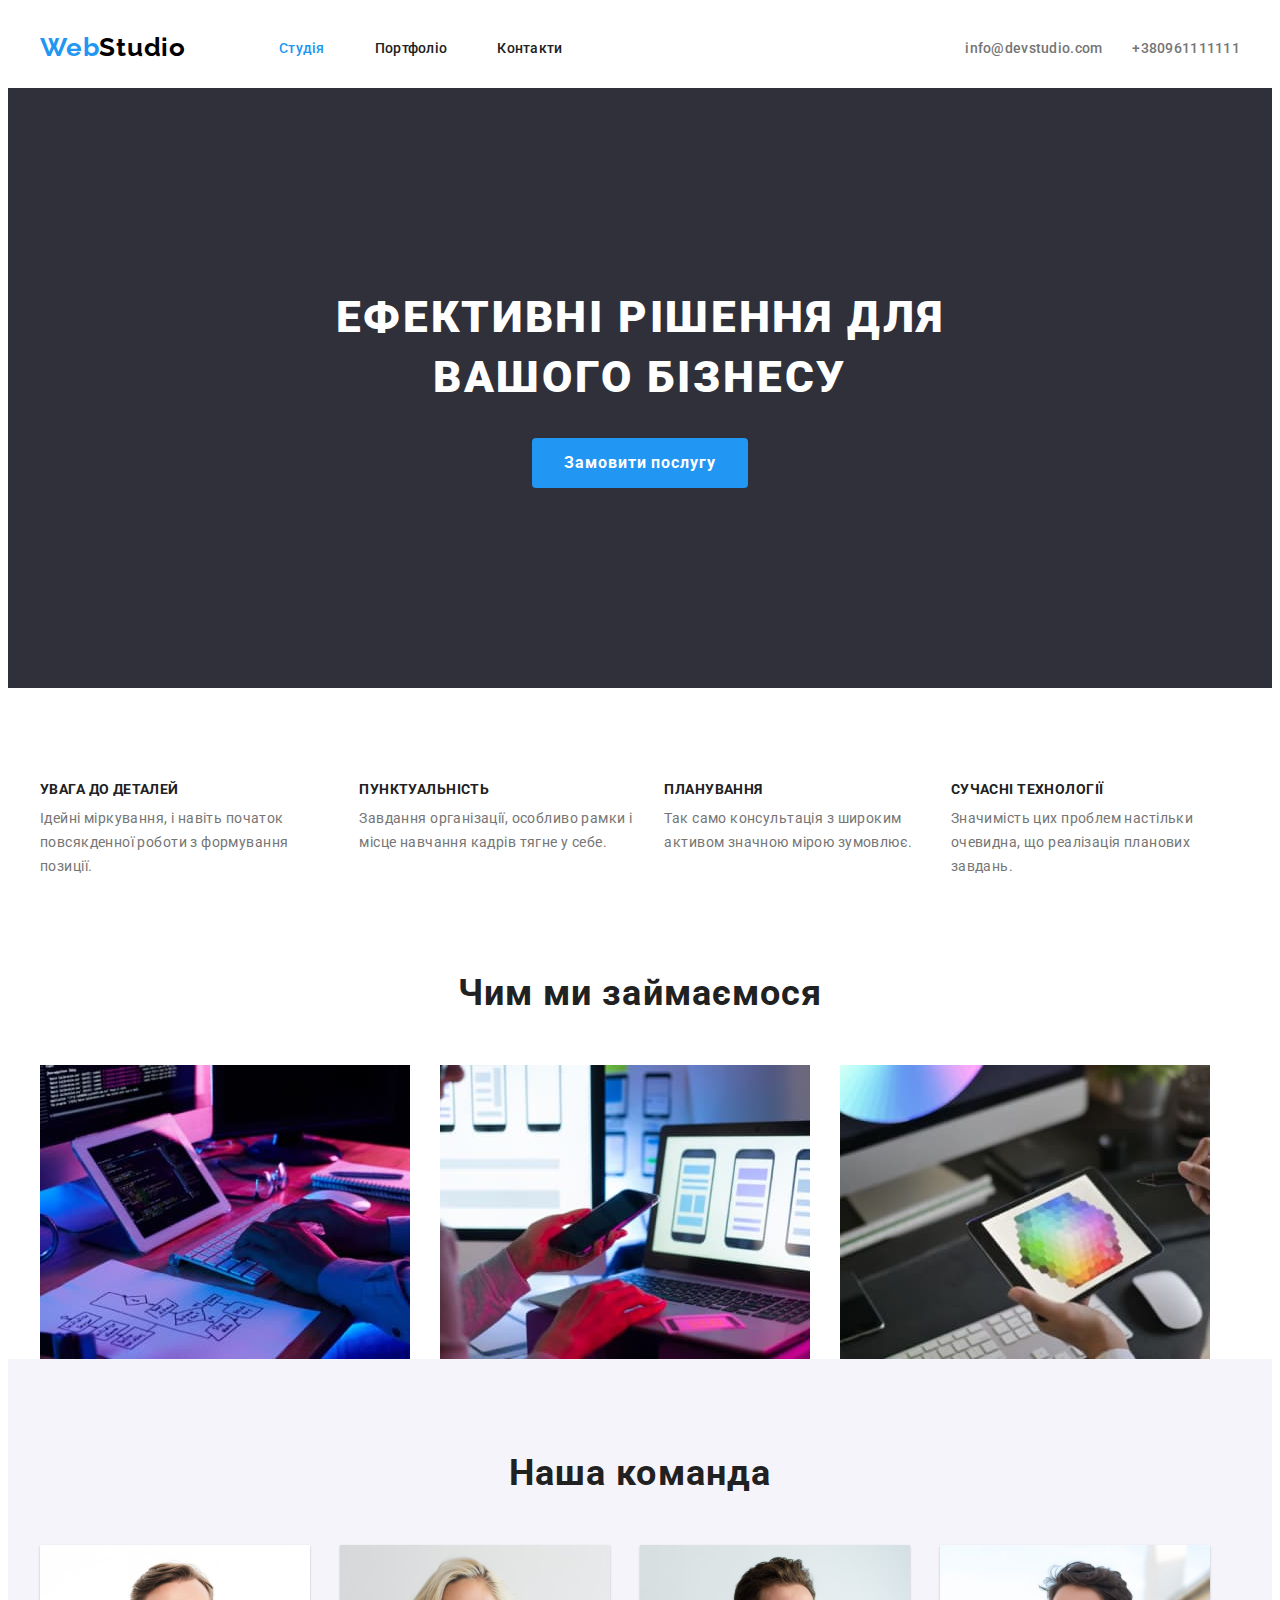
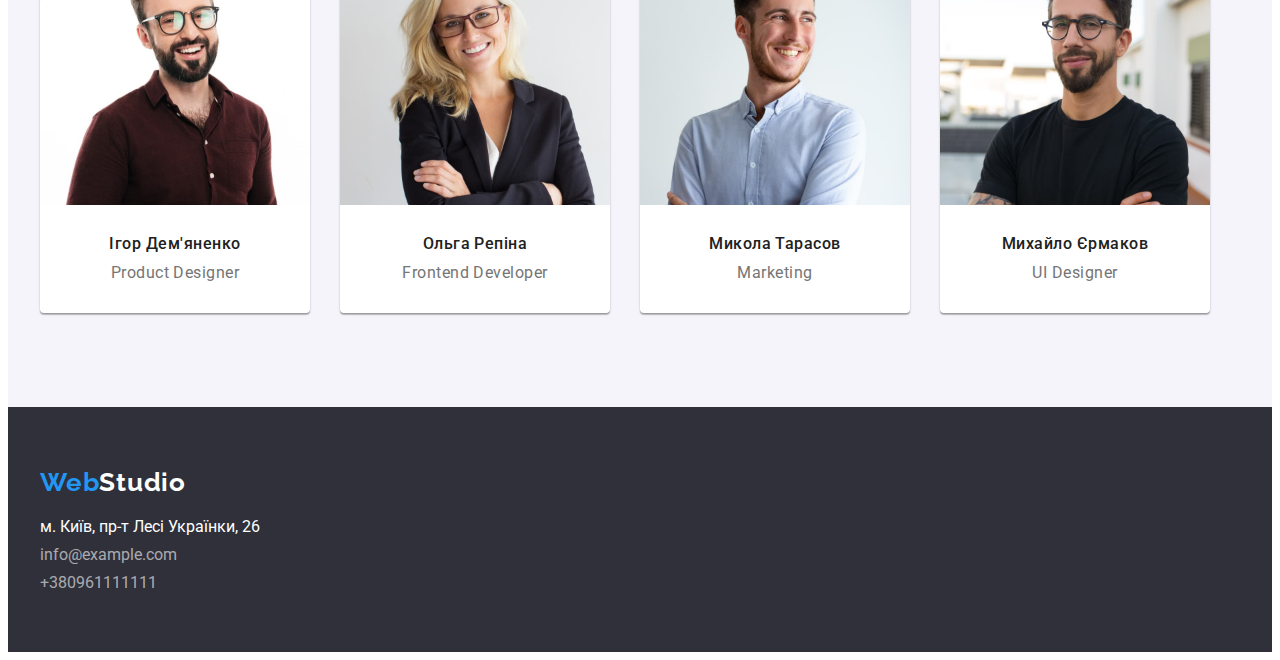
==== commit 6df4a66e: "Завершил оформление и позиционирование index.html and portfolio.html" ====
--- a/index.html
+++ b/index.html
@@ -120,44 +120,41 @@
         <div class="container">
           <h2 class="section-title">Наша команда</h2>
           <ul class="staff-list list">
-            <li class="item">
-              <div class="staff-item">
-                <img
-                  src="./images/product-designer.jpg"
-                  alt="Сотрудник Игорь Демьяненко"
-                  width="270"
-                />
+            <li class="item staff-item">
+              <img
+                src="./images/product-designer.jpg"
+                alt="Сотрудник Игорь Демьяненко"
+                width="270"
+              />
+              <div class="staff-info">
                 <h3 class="staff-name">Ігор Дем'яненко</h3>
                 <p class="text">Product Designer</p>
               </div>
             </li>
-            <li class="item">
-                <div class="staff-item">
-                    <img src="./images/frontend-developer.jpg" alt="Сотрудник Ольга Репина" width="270" />
-              <h3 class="staff-name">Ольга Репіна</h3>
-              <p class="text">Frontend Developer</p>
-                </div>
-              
+            <li class="item staff-item">
+              <img src="./images/frontend-developer.jpg" alt="Сотрудник Ольга Репина" width="270" />
+              <div class="staff-info">
+                <h3 class="staff-name">Ольга Репіна</h3>
+                <p class="text">Frontend Developer</p>
+              </div>
             </li>
-            <li class="item">
-                <div class="staff-item">
-                    <img
+            <li class="item staff-item">
+              <img
                 src="./images/marketing-specialist.jpg"
                 alt="Сотрудник Николай Тарасов"
                 width="270"
               />
-              <h3 class="staff-name">Микола Тарасов</h3>
-              <p class="text">Marketing</p>
-                </div>
-              
+              <div class="staff-info">
+                <h3 class="staff-name">Микола Тарасов</h3>
+                <p class="text">Marketing</p>
+              </div>
             </li>
-            <li class="item">
-                <div class="staff-item">
-                    <img src="./images/ui-designer.jpg" alt="Сотрудник Михаил Ермаков" width="270" />
-              <h3 class="staff-name">Михайло Єрмаков</h3>
-              <p class="text">UI Designer</p>
-                </div>
-              
+            <li class="item staff-item">
+              <img src="./images/ui-designer.jpg" alt="Сотрудник Михаил Ермаков" width="270" />
+              <div class="staff-info">
+                <h3 class="staff-name">Михайло Єрмаков</h3>
+                <p class="text">UI Designer</p>
+              </div>
             </li>
           </ul>
         </div>
--- a/css/styles.css
+++ b/css/styles.css
@@ -36,11 +36,35 @@
 }
 
 
+h1, h2, h3, h4, h5, h6, p {
+    margin: 0;
+    padding: 0;
+}
+
 .header {
     background-color: var(--primary-bg-color);
     
     
 }
+
+
+img {
+    display: block;
+}
+
+/* .section.blue {
+    background-color: blue;
+}
+
+
+
+.section.green {
+    background-color: green;
+} */
+
+
+
+
 
 
 .container {
@@ -86,6 +110,11 @@
     background-color: var(--primary-bg-color);
 }
 
+.page-header.portfolio {
+    border-bottom: 1px solid #ECECEC;
+    /* margin-bottom: 94px; */
+}
+
 
 
 
@@ -188,7 +217,9 @@
 .hero {
     background-color: var(--secondary-bg-color);
     text-align: center;
-    margin-bottom: 94px;
+    /* margin-bottom: 94px; */
+    padding-top: 200px;
+    padding-bottom: 200px;
     
 }
 
@@ -205,7 +236,7 @@
         
     letter-spacing: 0.06em;
     text-transform: uppercase;
-    padding-top: 200px;
+    /* padding-top: 200px; */
     max-width: 696px;
     
     
@@ -244,7 +275,7 @@
     letter-spacing: 0.06em;
     min-width: 216px;
     text-align: center;
-    margin-bottom: 200px;
+    /* margin-bottom: 200px; */
     
     
    
@@ -262,6 +293,8 @@
     text-align: center;
     letter-spacing: 0.03em;
     border: 0;
+    border-radius: 4px;
+    padding: 6px 22px;
 }
 
 .button-filter:hover,
@@ -290,7 +323,7 @@
 }
 
 .section {
-    margin-bottom: 94px;
+    padding-top: 94px;
 }
 
 .section.team {
@@ -366,8 +399,8 @@
     line-height: 1.18;
         
     letter-spacing: 0.03em;
-    margin-bottom: 10px;
-    margin-top: 30px;
+    margin-bottom: 10px; 
+    /* margin-top: 30px;  */
 }
 
 .staff-list .text {
@@ -388,14 +421,20 @@
 .staff-item {
     background-color: var(--primary-bg-color);
     width: 270px;
-    height: 368px;
+    /* height: 368px; */
     box-shadow: 0px 1px 3px rgba(0, 0, 0, 0.12), 0px 1px 1px rgba(0, 0, 0, 0.14), 0px 2px 1px rgba(0, 0, 0, 0.2);
     border-radius: 0px 0px 4px 4px;
     text-align: center;
 }
 
 .staff-item .text {
-    margin-bottom: 30px;
+    /* padding-bottom: 30px; */
+}
+
+.staff-info {
+    padding-top: 30px;
+    padding-bottom: 30px;
+
 }
 
 
@@ -474,8 +513,33 @@
 }
 
 .filter-list {
-    margin-top: 94px;
+    justify-content: center;
+    display: flex;
+    /* padding-top: 94px; */
     margin-bottom: 34px;
+
+}
+
+.filter-list .item + .item {
+    margin-left: 8px;
+}
+
+
+/* .filter-list .button-filter S{
+    margin-left: auto;
+    margin-right: auto;
+} */
+
+
+.button-filter {
+    display: flex;
+    align-items: center;
+}
+
+
+
+.filter-item {
+    display: flex;
 }
 
 .project-list li {
@@ -499,8 +563,8 @@
     line-height: 2;
         
     letter-spacing: 0.06em;
-    margin-top: 20px;
-    margin-bottom: 0;
+    /* margin-top: 20px;
+    margin-bottom: 0; */
 }
 
 .project-text {
@@ -510,11 +574,41 @@
         
     letter-spacing: 0.03em;
     margin-top: 4px;
-    margin-bottom: 50px;
-}
+    /* margin-bottom: 50px; */
+}
+
+.project-list {
+    display: flex;
+    flex-wrap: wrap;
+    gap: 30px;
+}
+
+
+.project {
+    background-color: var(--primary-bg-color);
+    width: 370px;
+    /* height: 404px; */
+
+    /* border: 1px solid #EEEEEE; */
+
+    
+}
+
+
+.project-info {
+    padding: 20px 24px;
+    border: 1px solid #EEEEEE;
+}
+
+
+
+/* .project-list .item + .item {
+    margin-left: 30px;
+} */
 
 .page-footer a {
     text-decoration: none;
+
 }
 
 .page-footer {
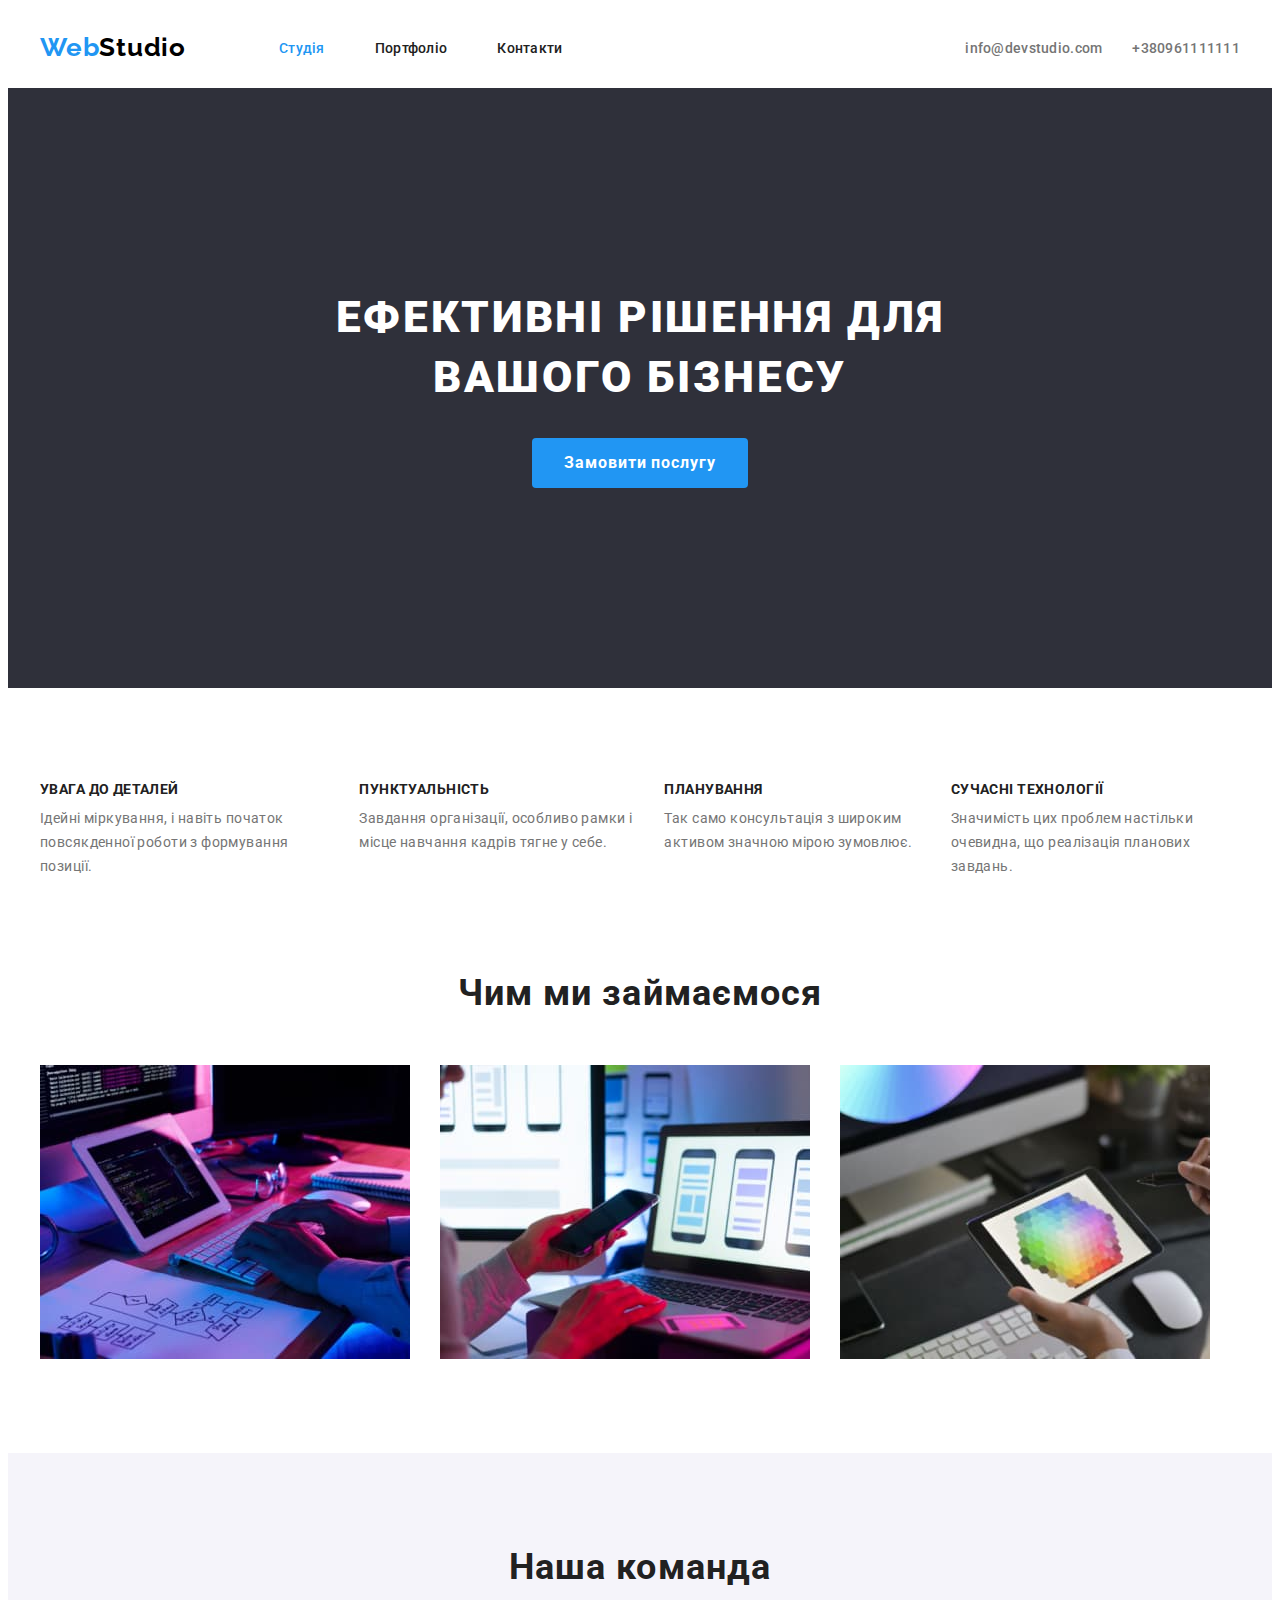
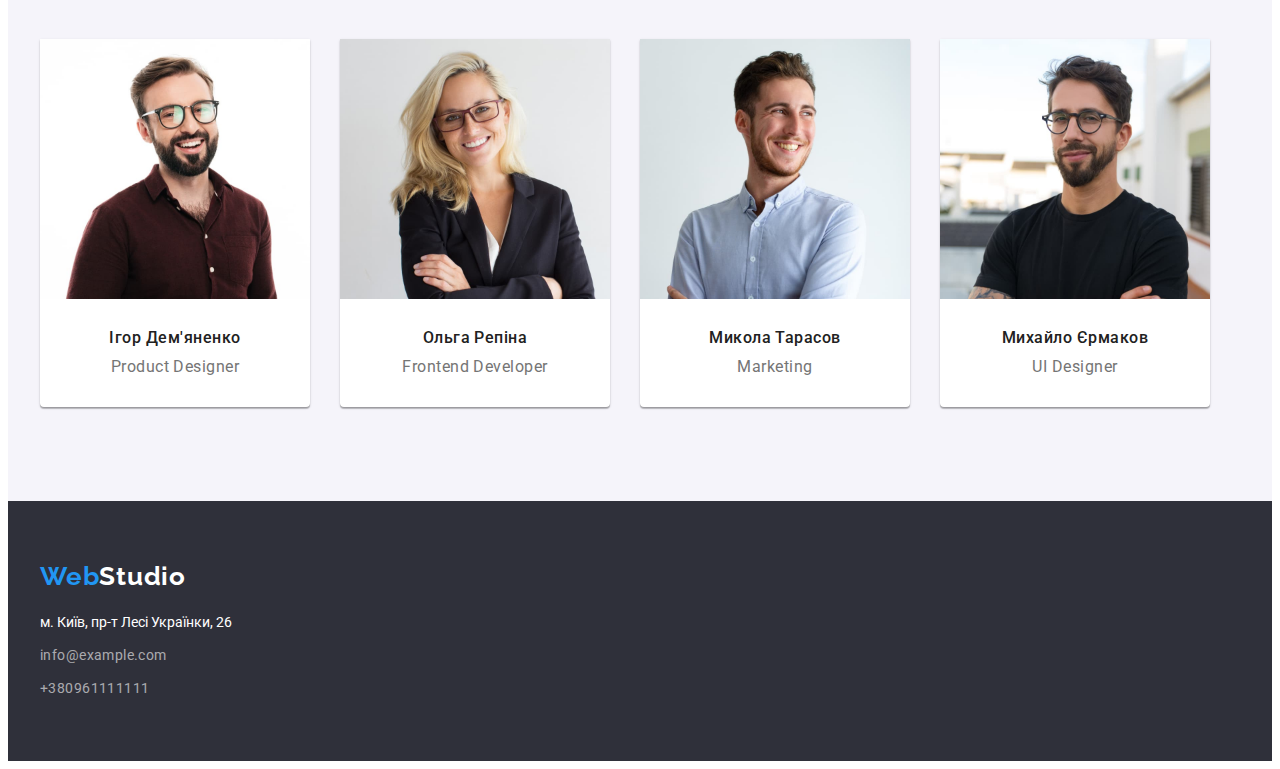
==== commit 408b2ef9: "Исправил hw-3" ====
--- a/index.html
+++ b/index.html
@@ -53,7 +53,7 @@
         </div>
       </section>
 
-      <section class="section">
+      <section class="section features">
         <!--<h2 class="section-title">Наші переваги</h2>-->
 
         <div class="container">
@@ -84,8 +84,8 @@
         </div>
       </section>
 
-      <div class="container">
-        <section class="section">
+      <section class="section">
+        <div class="container">
           <h2 class="section-title">Чим ми займаємося</h2>
           <ul class="work-list list">
             <li class="item">
@@ -113,8 +113,8 @@
               />
             </li>
           </ul>
-        </section>
-      </div>
+        </div>
+      </section>
 
       <section class="section team">
         <div class="container">
@@ -163,23 +163,22 @@
 
     <footer class="page-footer">
       <div class="container">
-        <a href="/" class="footer-logo"> <span class="accent-logo">Web</span>Studio </a>
+        <a href="./index.html" class="footer-logo"> <span class="accent-logo">Web</span>Studio </a>
         <address class="address">
           <ul class="footer-nav list">
-            <li>
+            <li class="map">
               <a
                 href="https://www.google.com/maps/place/%D0%B1%D1%83%D0%BB.+%D0%9B%D0%B5%D1%81%D0%B8+%D0%A3%D0%BA%D1%80%D0%B0%D0%B8%D0%BD%D0%BA%D0%B8,+26,+%D0%9A%D0%B8%D0%B5%D0%B2,+02000/@50.4265807,30.5383858,17z/data=!3m1!4b1!4m5!3m4!1s0x40d4cf0e033ecbe9:0x57a4dffefec77da0!8m2!3d50.4265807!4d30.5383858"
                 target="_blank"
-                rel="noopener noreferrer"
-                class="map"
+                rel="noopener noreferrer" class="map-link"
                 >м. Київ, пр-т Лесі Українки, 26</a
               >
             </li>
-            <li>
-              <a href="mailto:info@example.com" class="email">info@example.com</a>
+            <li class="email">
+              <a href="mailto:info@example.com" class="email-link">info@example.com</a>
             </li>
-            <li>
-              <a href="tel:+380961111111" class="phone">+380961111111</a>
+            <li class="phone">
+              <a href="tel:+380961111111" class="phone-link">+380961111111</a>
             </li>
           </ul>
         </address>
--- a/css/styles.css
+++ b/css/styles.css
@@ -324,6 +324,7 @@
 
 .section {
     padding-top: 94px;
+    padding-bottom: 94px;
 }
 
 .section.team {
@@ -360,6 +361,10 @@
 
 .feature-list .item + .item {
     margin-left: 30px;
+}
+
+.section.features {
+    padding-bottom: 0;
 }
 
 /* Work List */
@@ -462,50 +467,76 @@
     
 }
 
-.footer-nav .email
-.footer-nav .phone {
+
+.page-footer a {
+    text-decoration: none;
+
+}
+
+
+/* .footer-nav a {
+    text-decoration: none;
+
+} */
+
+.map .map-link {
+    color: var(--white-text)
+}
+
+.map {
+    font-size: 14px;
+    line-height: 1.71;
+}
+
+.map,
+.email {
+    margin-bottom: 9px;
+}
+
+
+.email .email-link,
+.phone .phone-link {
     color: var(--footer-contacts-color);
     font-weight: 400;
     font-size: 14px;
     line-height: 1.71;
        
     letter-spacing: 0.03em;
-    
-   
-    
-
-}
-
-.footer-nav a {
-    text-decoration: none;
-    
-}
-
-.footer-nav li {
-    list-style: none;
-    text-decoration: none;
-
-}
+
+
+}
+
+
+
+
+/* .footer-nav li {
+    list-style: none;
+    /* text-decoration: none; */
+
+} */
 
 .footer-nav .map {
-    display: inline-block;
+    /* display: inline-block; */
     color: var(--white-text);
     margin-bottom: 9px;
 }
 
 .footer-nav .phone,
 .footer-nav .email {
-    display: inline-block;
+    /* display: inline-block; */
     color: var(--footer-contacts-color);
+    font-size: 14px;
+    line-height: 1.71;
+   
 }
 
 .footer-nav .email {
     margin-bottom: 9px;
-}
-
-/* .footer-nav .phone {
-    margin-bottom: 60px;
-} */
+   
+   
+}
+
+
 
 .filter-list li {
     list-style: none;
@@ -516,7 +547,7 @@
     justify-content: center;
     display: flex;
     /* padding-top: 94px; */
-    margin-bottom: 34px;
+    margin-bottom: 50px;
 
 }
 
@@ -598,6 +629,7 @@
 .project-info {
     padding: 20px 24px;
     border: 1px solid #EEEEEE;
+    border-top: none;
 }
 
 
@@ -606,14 +638,9 @@
     margin-left: 30px;
 } */
 
-.page-footer a {
-    text-decoration: none;
-
-}
-
-.page-footer {
-    /* height: 252px; */
-}
+
+
+
 
 .address {
     font-style: normal;
